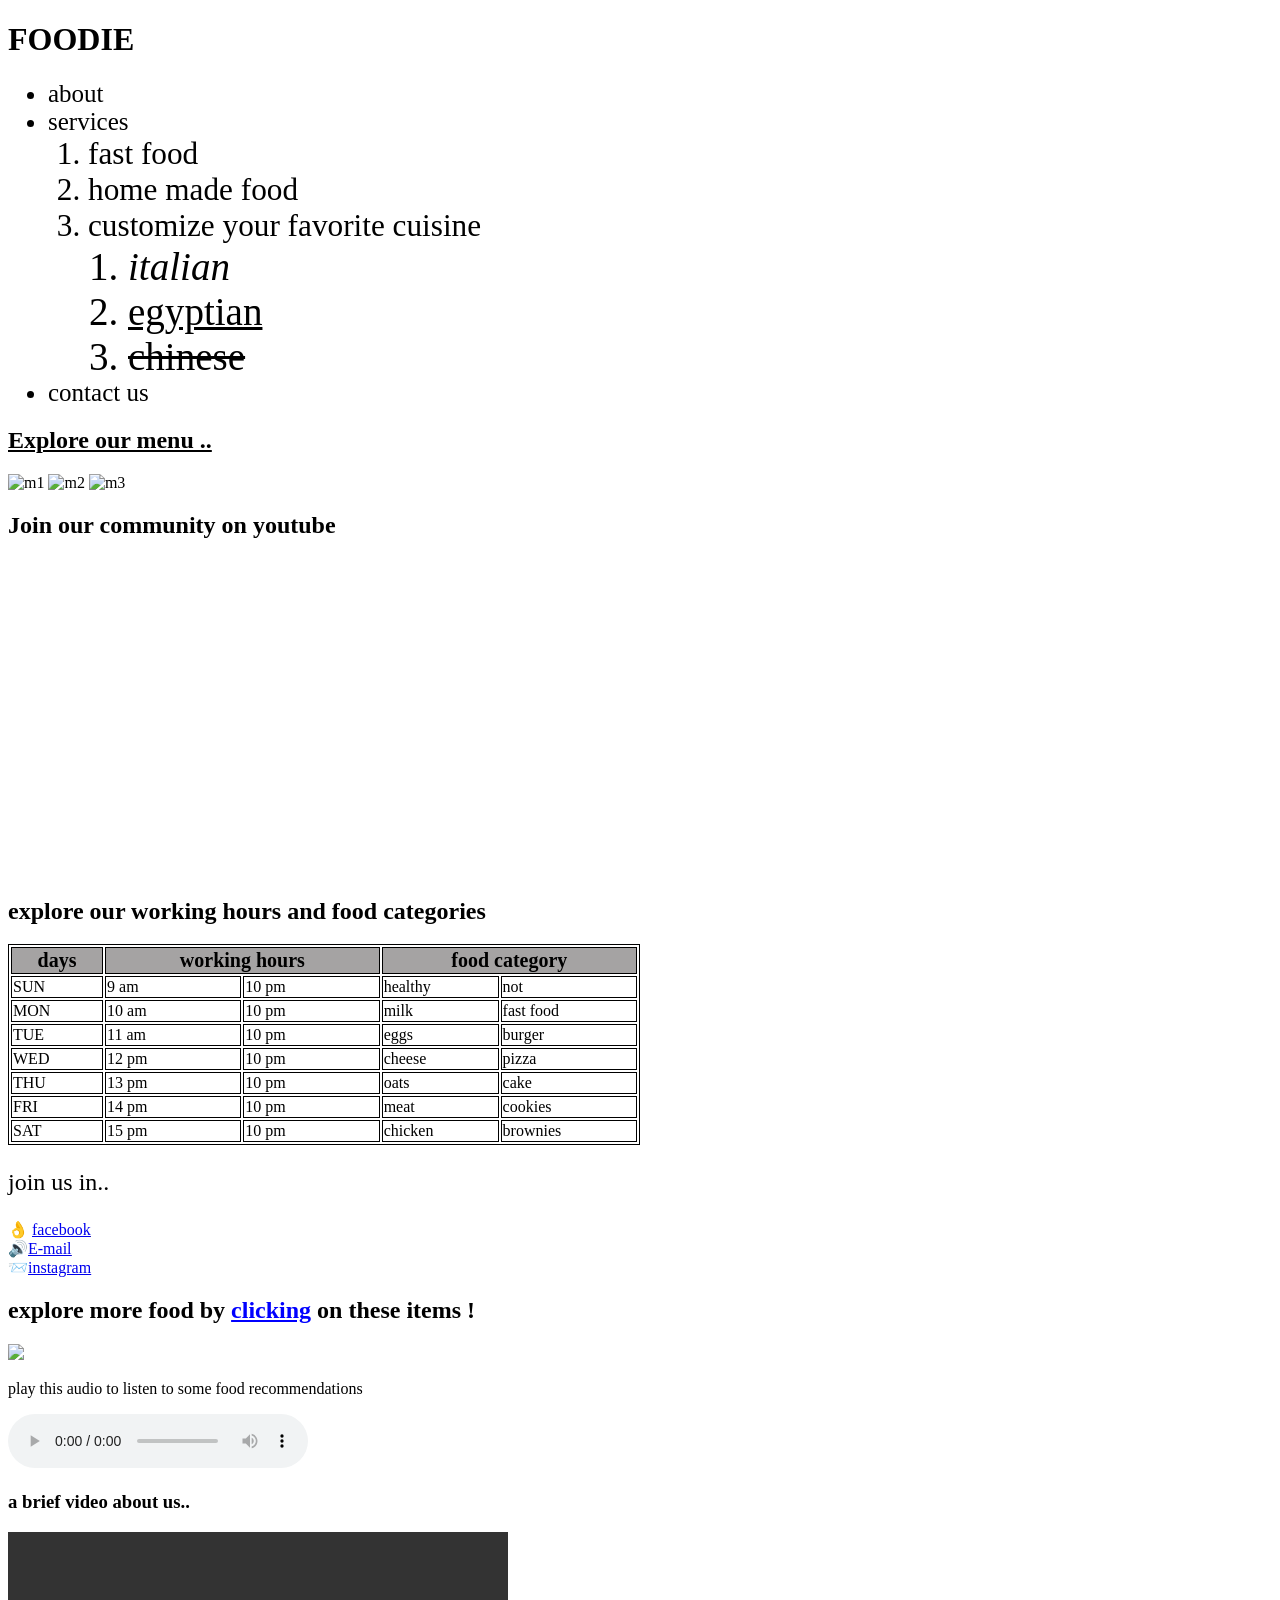
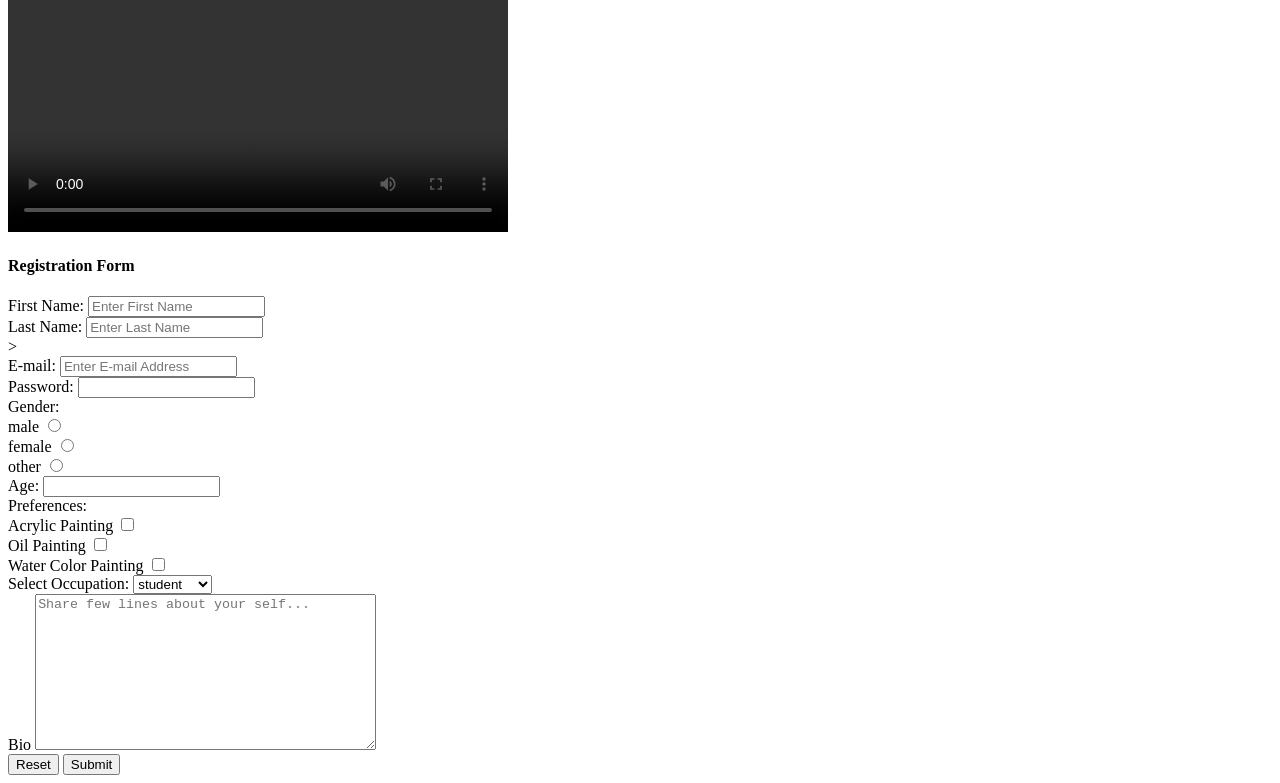
==== index.html @ 125ce16f "Add files via upload" ====
<!DOCTYPE html>
<html lang="en">
<head>
    <meta charset="UTF-8">
    <meta name="viewport" content="width=device-width, initial-scale=1.0">
    <meta name="keywods" content="food,healthy food,
    egyptian,italian,chinese,fast food,home made food,menu,explore,video,audio ">
    <meta name="author" content="MahMooD">
    <title>Restaurant</title>
</head>
<body>
    <header >
    <h1>FOODIE</h1> 
    <!-- <img src="chc.JPG" alt="chc" width="50" height="50"> -->
    <!-- LOGO HERE -->
     <ul>
<li> about </li>
<li> services</li>

<ol>
<li>fast food</li>
<li>home made food</li>
<li>customize your favorite cuisine </li>
<ol>
    <li> <em>italian</em></li>
    <li> <ins>egyptian</ins></li>
    <li><del>chinese</del></li>
    </ol>
</ol>

<li>contact us</li>
</ul>


</header>

<h2><ins>Explore our menu ..</ins></h2>
<img src="m1.JPG" alt="m1" width="300" height="300">
<img src="m2.JPG" alt="m2" width="300" height="300">
<img src="m3.JPG" alt="m3" width="300" height="300">

<h2>Join our community on youtube</h2>

<iframe 
width="560"
 height="315"
 src="https://www.youtube.com/embed/NiT7PBiEooo?si=DvgQN6zbMuZ1Wa29" 
 title="YouTube video player" 
 frameborder="0" 
 allow="accelerometer; autoplay; clipboard-write; encrypted-media; gyroscope; picture-in-picture; web-share" 
referrerpolicy="strict-origin-when-cross-origin"
 allowfullscreen>
</iframe>

<h2>explore our working hours and food categories</h2>
<style>
    table,tr,td,th{border: 1px solid black;}
    th{font-size: 125%;}
    ul,li,ol{font-size: 125%;}
    
</style>
<table width="50%">
    

<tr style="background-color: rgb(165, 163, 163);">
 <th>days</th>
 <th colspan="2">working hours </th>
 <th colspan="2">food category</th>
</tr>

<tr>
<td>SUN</td>
<td>9 am</td>
<td>10 pm</td>
<td>healthy</td>
<td>not</td>
</tr>
<tr>
 <td>MON</td>
 <td>10 am</td>
 <td>10 pm</td>
 <td>milk</td>
 <td>fast food</td>
</tr>
<tr>
 <td>TUE</td>
 <td>11 am</td>
 <td>10 pm</td>
 <td>eggs</td>
 <td>burger</td>
</tr>
<tr>
 <td>WED</td>
 <td>12 pm</td>
 <td>10 pm</td>
 <td>cheese</td>
 <td>pizza</td>
</tr>
<tr>
    <td>THU</td>
    <td>13 pm</td>
    <td>10 pm</td>
    <td>oats</td>
    <td>cake</td>
</tr>
<tr>
    <td>FRI</td>
    <td>14 pm</td>
    <td>10 pm</td>
    <td>meat</td>
    <td>cookies</td>

</tr>
<tr>
    <td>SAT</td>
    <td>15 pm</td>
    <td>10 pm</td>
    <td>chicken</td>
    <td>brownies</td>
</tr>
</table>

<p style="font-size: 150%;">join us in..</p>
👌 <ins><a href="https://www.facebook.com/calls.wer?mibextid=ZbWKwL" target="_blank">facebook</a></ins><br>
🔊<ins><a href="https://www.facebook.com/calls.wer?mibextid=ZbWKwL" target="_blank">E-mail</a></ins><br>
📨<ins><a href="https://www.facebook.com/calls.wer?mibextid=ZbWKwL" target="_blank">instagram</a></ins>


<h2>explore more food by <ins style="color: blue;">clicking</ins> on these items !</h2>

<img src="food explorer.JPG" usemap="#image-map">

<map name="image-map">
    <area target="_blank" 
    alt="chicken1"
     title="chicken1" 
     href="1" 
     coords="343,405,100" 
     shape="circle">
    <area 
    target="_blank" 
    alt="chicken2" 
    title="chicken2" 
    href="2" 
    coords="545,409,98"
     shape="circle">
    <area 
    target="_blank" 
    alt="rice" title="rice"
     href="3" 
     coords="769,395,99" 
     shape="circle">
    <area 
    target="_blank" 
    alt="meat with ketchup" 
    title="meat with ketchup"
     href="4" 
     coords="989,398,97"
      shape="circle">
    <area 
    target="_blank" 
    alt="ketchup" 
    title="ketchup" 
    href="5" 
    coords="307,39,38"
     shape="circle">
    <area 
    target="_blank" 
    alt="none" title="none"
     href="6" coords="635,36,41" 
     shape="circle">
    <area 
    target="_blank"
     alt="hot flavor" 
     title="hot flavor" 
     href="7" coords="917,17,40" 
     shape="circle">
    <area 
    target="_blank"
     alt="chic" 
     title="chic" 
     href="1" 
     coords="882,603,959,540,1004,500,1035,495,1071,527,1098,554,1125,581,1166,617,1193,644,1215,675,1242,702,1238,724,1215,751,1184,783,1152,792,1098,792,1058,787,914,635" 
     shape="poly">
    <area
     target="_blank" 
     alt="bal" title="bal" 
     href="2" 
     coords="612,87,612,123,626,150,653,172,675,204,711,226,729,240,752,258,783,253,797,231,819,217,828,177,846,159,869,127,864,91,855,60,837,33,810,10,779,6" 
     shape="poly">
    <area 
    target="_blank" 
    alt="rr" title="rr" 
    href="3" 
    coords="897,78,903,104,911,134,927,144,947,154,955,182,965,200,985,216,993,230,1015,248,1027,246,1031,232,1039,222,1065,214,1071,192,1089,178,1103,170,1107,148,1107,128,1103,116,1087,104,1045,86,1039,64,997,48,969,36" 
    shape="poly">
    <area 
    target="_blank" 
    alt="ewq" title="ewq"
     href="4"
      coords="303,112,307,150,333,172,353,190,371,202,385,216,383,240,399,246,419,252,427,272,451,272,465,250,485,256,509,250,517,234,527,220,529,208,527,196,545,186,549,166,557,148,555,132,545,118,527,110,527,94,527,80,535,68,537,56,515,52,455,48,423,40,377,38" 
      shape="poly">
    <area 
    target="_blank" 
    alt="rrg" 
    title="rrg" 
    href="5"
     coords="671,485,553,623,615,683,647,707,677,739,707,767,731,789,743,793,785,793,845,791,891,791,919,763,927,739,935,733,941,713,941,693,925,667" 
     shape="poly">
    <area 
    target="_blank" 
    alt="suchi" 
    title="suchi" 
    href="6" 
    coords="94,33,28,93,6,123,4,179,12,193,46,235,92,277,142,315,203,371,223,357,245,333,261,315,273,283,301,271,323,253,329,229"
     shape="poly">
    <area
     target="_blank" 
     alt="fried chicken" 
     title="fried chicken"
      href="7" 
      coords="345,513,293,563,231,645,311,725,357,769,381,785,419,787,451,787,485,793,519,793,575,787,597,783,599,757,597,733,595,719"
       shape="poly">
    <area 
    target="_blank" 
    alt="mix" title="mix" 
    href="8" 
    coords="96,517,160" 
    shape="circle">
    <area 
    target="_blank" 
    alt="mid fried chicken" 
    title="mid fried chicken"
     href="9"
      coords="1181,179,1083,259,1053,295,1107,365,1155,413,1191,457,1209,481,1237,517,1249,529,1249,437,1247,395,1249,341,1247,293,1249,253" 
      shape="poly">
    <area 
    target="_blank"
     alt="soup" 
     title="soup" 
     href="10" 
     coords="1167,448,1139,462,1129,528,1129,550,1153,568,1187,588,1207,598,1225,598,1241,600,1247,586,1247,546,1247,530" 
     shape="poly">
</map>
<p>play this audio to listen to some food recommendations</p>
<audio controls>
    <source src="happy-together-food-vlog-travel-music-247319.mp3">
</audio>

<h3>a brief video about us..</h3>

<Video controls width="500" height="300"> 
    <source src="3191902-uhd_3840_2160_25fps.mp4">
</Video>

<h4>Registration Form</h4>

<form action="get" autocomplete="off">
<label for="fname" name="first name"> First Name:</label>
<input type="text" name="first name" id="fname" placeholder="Enter First Name">
<br>
<label for="lname" name="last name">Last Name:</label>
<input type="text" name="last name" id="lname" placeholder="Enter Last Name">
<br>>
<br>
<label for="em" name="email">E-mail:</label>
<input type="text" name="email" id="em" placeholder="Enter E-mail Address">
<br>
<label for="pass" name="password">Password:</label>
<input type="password" name="paswword" id="pass">
<br>
<label for="ge" name="gender">Gender:</label>
<br>
<label for="ge1" name="gender">male</label>
<input type="radio" name="gender" id="ge1">
<br>
<label for="ge2" name="gender">female</label>
<input type="radio" name="gender" id="ge2">
<br>
<label for="ge3" name="gender">other</label>
<input type="radio" name="gender" id="ge3">
<br>
<label for="age" name="age">Age:</label>
<input type="number" name="age" id="age">
<br>
<label for="pref" name="pre">Preferences:</label>
<br>
<label for="pref1" name="pre">Acrylic Painting</label>
<input type="checkbox" name="pre" id="pref1">
<br>
<label for="pref2" name="pre">Oil Painting</label>
<input type="checkbox" name="pre" id="pref2">
<br>
<label for="pref3" name="pre">Water Color Painting</label>
<input type="checkbox" name="pre" id="pref3">
<br>
<label for="so" name="select occupation">Select Occupation:</label>
<select name="select occupation" id="so">
<option value="student">student</option>
<option value="graduate">graduate</option>
<option value="nongrade">nongrade</option>
</select>
<br>
<label for="bio" name="bio">Bio</label>
<textarea name="bio" rows="10" cols="40" placeholder="Share few lines about your self..."></textarea>
<br>

<input type="reset">

<input type="submit">




</form>

















































































































</body>
</html>
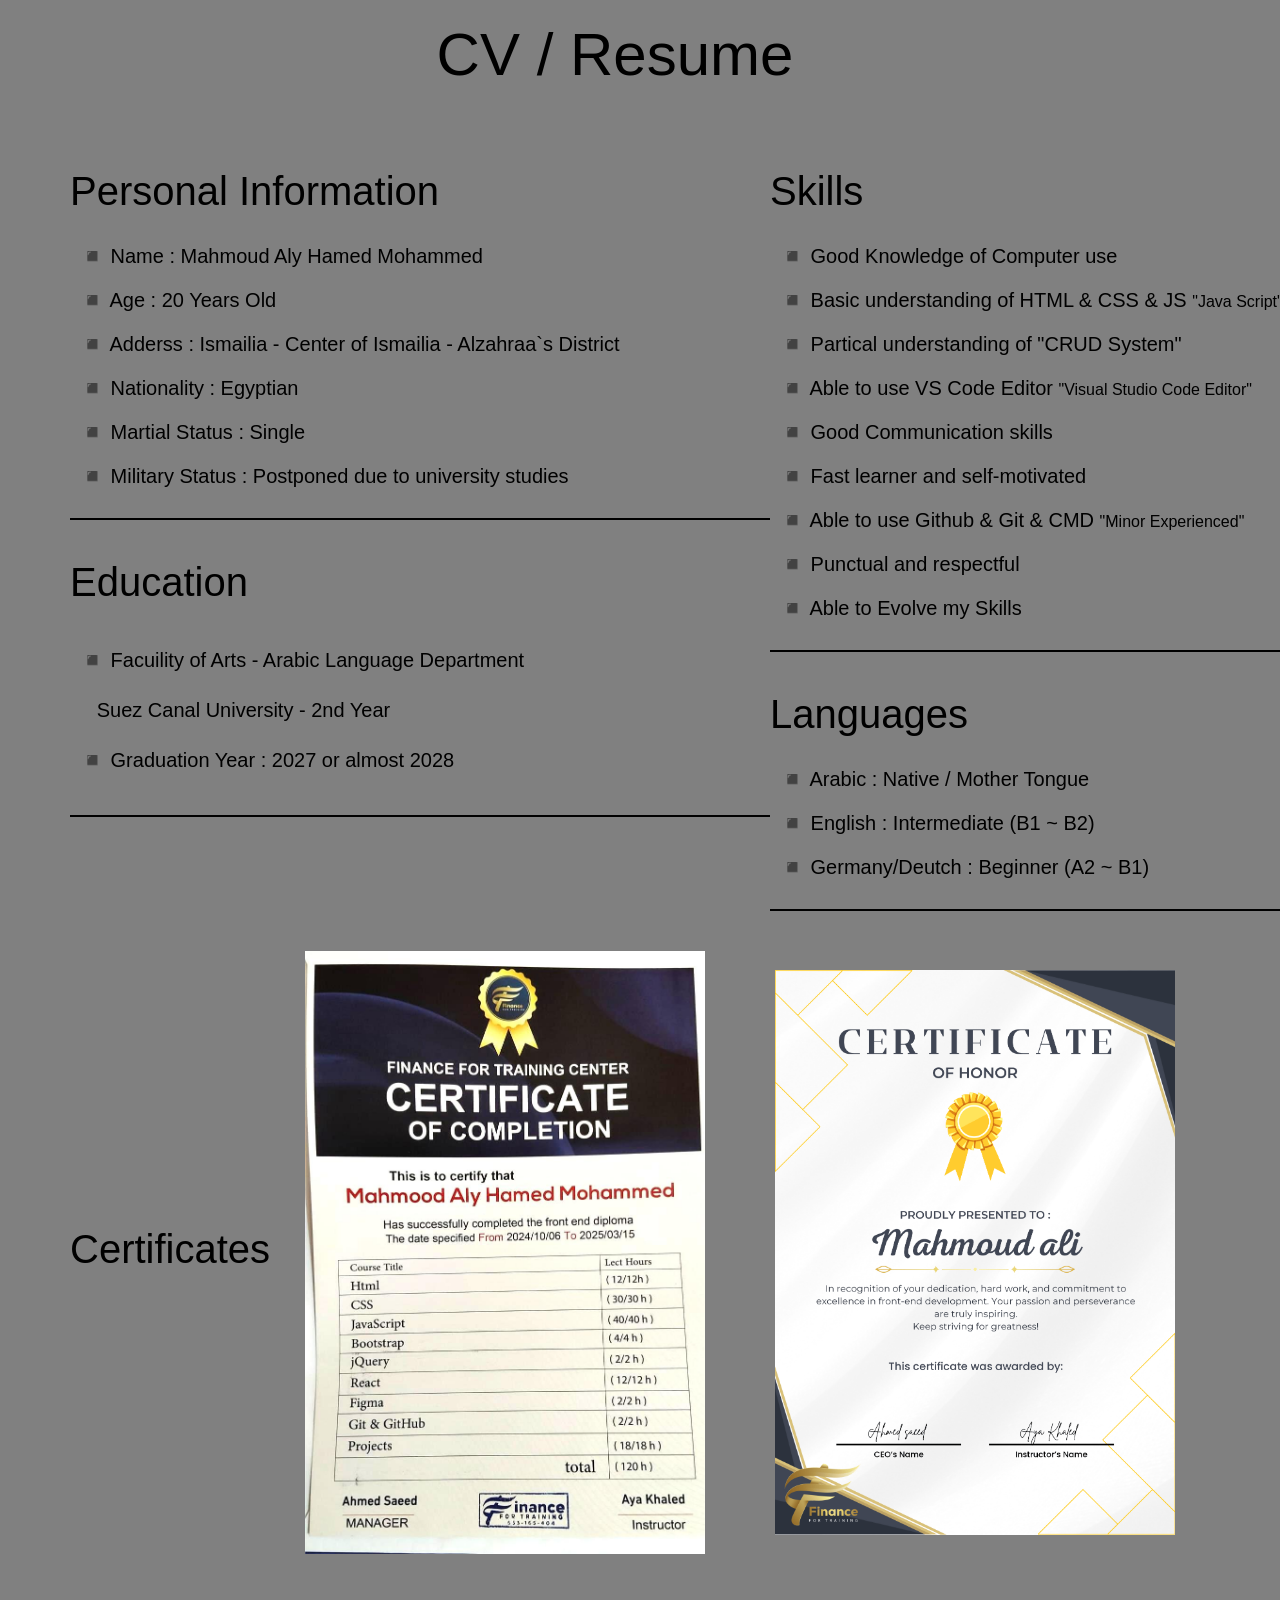
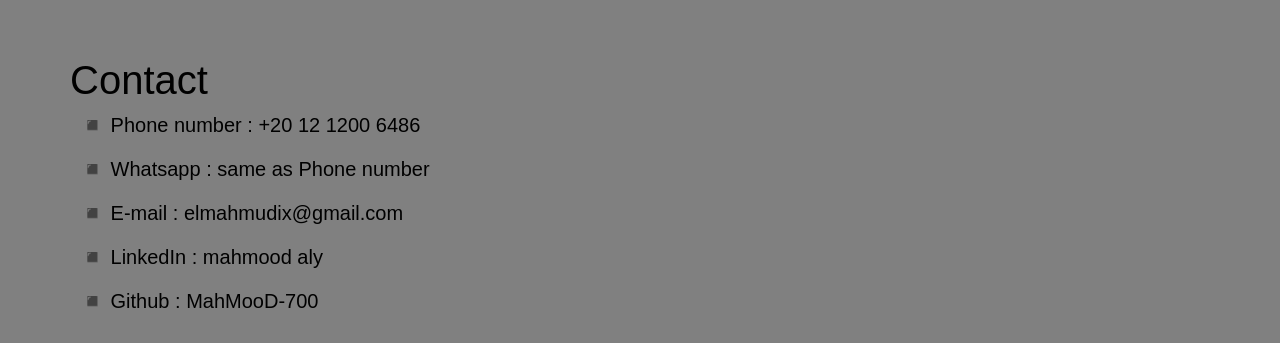
==== commit 456c8563: "Add files via upload" ====
--- a/index.html
+++ b/index.html
@@ -3,428 +3,148 @@
 <head>
     <meta charset="UTF-8">
     <meta name="viewport" content="width=device-width, initial-scale=1.0">
-    <meta name="keywods" content="food,healthy food,
-    egyptian,italian,chinese,fast food,home made food,menu,explore,video,audio ">
-    <meta name="author" content="MahMooD">
-    <title>Restaurant</title>
+    <link rel="stylesheet" href="style.css">
+    <title>CV</title>
 </head>
 <body>
-    <header >
-    <h1>FOODIE</h1> 
-    <!-- <img src="chc.JPG" alt="chc" width="50" height="50"> -->
-    <!-- LOGO HERE -->
-     <ul>
-<li> about </li>
-<li> services</li>
-
-<ol>
-<li>fast food</li>
-<li>home made food</li>
-<li>customize your favorite cuisine </li>
-<ol>
-    <li> <em>italian</em></li>
-    <li> <ins>egyptian</ins></li>
-    <li><del>chinese</del></li>
-    </ol>
-</ol>
-
-<li>contact us</li>
-</ul>
-
-
-</header>
-
-<h2><ins>Explore our menu ..</ins></h2>
-<img src="m1.JPG" alt="m1" width="300" height="300">
-<img src="m2.JPG" alt="m2" width="300" height="300">
-<img src="m3.JPG" alt="m3" width="300" height="300">
-
-<h2>Join our community on youtube</h2>
-
-<iframe 
-width="560"
- height="315"
- src="https://www.youtube.com/embed/NiT7PBiEooo?si=DvgQN6zbMuZ1Wa29" 
- title="YouTube video player" 
- frameborder="0" 
- allow="accelerometer; autoplay; clipboard-write; encrypted-media; gyroscope; picture-in-picture; web-share" 
-referrerpolicy="strict-origin-when-cross-origin"
- allowfullscreen>
-</iframe>
-
-<h2>explore our working hours and food categories</h2>
-<style>
-    table,tr,td,th{border: 1px solid black;}
-    th{font-size: 125%;}
-    ul,li,ol{font-size: 125%;}
-    
-</style>
-<table width="50%">
-    
-
-<tr style="background-color: rgb(165, 163, 163);">
- <th>days</th>
- <th colspan="2">working hours </th>
- <th colspan="2">food category</th>
-</tr>
-
-<tr>
-<td>SUN</td>
-<td>9 am</td>
-<td>10 pm</td>
-<td>healthy</td>
-<td>not</td>
-</tr>
-<tr>
- <td>MON</td>
- <td>10 am</td>
- <td>10 pm</td>
- <td>milk</td>
- <td>fast food</td>
-</tr>
-<tr>
- <td>TUE</td>
- <td>11 am</td>
- <td>10 pm</td>
- <td>eggs</td>
- <td>burger</td>
-</tr>
-<tr>
- <td>WED</td>
- <td>12 pm</td>
- <td>10 pm</td>
- <td>cheese</td>
- <td>pizza</td>
-</tr>
-<tr>
-    <td>THU</td>
-    <td>13 pm</td>
-    <td>10 pm</td>
-    <td>oats</td>
-    <td>cake</td>
-</tr>
-<tr>
-    <td>FRI</td>
-    <td>14 pm</td>
-    <td>10 pm</td>
-    <td>meat</td>
-    <td>cookies</td>
-
-</tr>
-<tr>
-    <td>SAT</td>
-    <td>15 pm</td>
-    <td>10 pm</td>
-    <td>chicken</td>
-    <td>brownies</td>
-</tr>
-</table>
-
-<p style="font-size: 150%;">join us in..</p>
-👌 <ins><a href="https://www.facebook.com/calls.wer?mibextid=ZbWKwL" target="_blank">facebook</a></ins><br>
-🔊<ins><a href="https://www.facebook.com/calls.wer?mibextid=ZbWKwL" target="_blank">E-mail</a></ins><br>
-📨<ins><a href="https://www.facebook.com/calls.wer?mibextid=ZbWKwL" target="_blank">instagram</a></ins>
-
-
-<h2>explore more food by <ins style="color: blue;">clicking</ins> on these items !</h2>
-
-<img src="food explorer.JPG" usemap="#image-map">
-
-<map name="image-map">
-    <area target="_blank" 
-    alt="chicken1"
-     title="chicken1" 
-     href="1" 
-     coords="343,405,100" 
-     shape="circle">
-    <area 
-    target="_blank" 
-    alt="chicken2" 
-    title="chicken2" 
-    href="2" 
-    coords="545,409,98"
-     shape="circle">
-    <area 
-    target="_blank" 
-    alt="rice" title="rice"
-     href="3" 
-     coords="769,395,99" 
-     shape="circle">
-    <area 
-    target="_blank" 
-    alt="meat with ketchup" 
-    title="meat with ketchup"
-     href="4" 
-     coords="989,398,97"
-      shape="circle">
-    <area 
-    target="_blank" 
-    alt="ketchup" 
-    title="ketchup" 
-    href="5" 
-    coords="307,39,38"
-     shape="circle">
-    <area 
-    target="_blank" 
-    alt="none" title="none"
-     href="6" coords="635,36,41" 
-     shape="circle">
-    <area 
-    target="_blank"
-     alt="hot flavor" 
-     title="hot flavor" 
-     href="7" coords="917,17,40" 
-     shape="circle">
-    <area 
-    target="_blank"
-     alt="chic" 
-     title="chic" 
-     href="1" 
-     coords="882,603,959,540,1004,500,1035,495,1071,527,1098,554,1125,581,1166,617,1193,644,1215,675,1242,702,1238,724,1215,751,1184,783,1152,792,1098,792,1058,787,914,635" 
-     shape="poly">
-    <area
-     target="_blank" 
-     alt="bal" title="bal" 
-     href="2" 
-     coords="612,87,612,123,626,150,653,172,675,204,711,226,729,240,752,258,783,253,797,231,819,217,828,177,846,159,869,127,864,91,855,60,837,33,810,10,779,6" 
-     shape="poly">
-    <area 
-    target="_blank" 
-    alt="rr" title="rr" 
-    href="3" 
-    coords="897,78,903,104,911,134,927,144,947,154,955,182,965,200,985,216,993,230,1015,248,1027,246,1031,232,1039,222,1065,214,1071,192,1089,178,1103,170,1107,148,1107,128,1103,116,1087,104,1045,86,1039,64,997,48,969,36" 
-    shape="poly">
-    <area 
-    target="_blank" 
-    alt="ewq" title="ewq"
-     href="4"
-      coords="303,112,307,150,333,172,353,190,371,202,385,216,383,240,399,246,419,252,427,272,451,272,465,250,485,256,509,250,517,234,527,220,529,208,527,196,545,186,549,166,557,148,555,132,545,118,527,110,527,94,527,80,535,68,537,56,515,52,455,48,423,40,377,38" 
-      shape="poly">
-    <area 
-    target="_blank" 
-    alt="rrg" 
-    title="rrg" 
-    href="5"
-     coords="671,485,553,623,615,683,647,707,677,739,707,767,731,789,743,793,785,793,845,791,891,791,919,763,927,739,935,733,941,713,941,693,925,667" 
-     shape="poly">
-    <area 
-    target="_blank" 
-    alt="suchi" 
-    title="suchi" 
-    href="6" 
-    coords="94,33,28,93,6,123,4,179,12,193,46,235,92,277,142,315,203,371,223,357,245,333,261,315,273,283,301,271,323,253,329,229"
-     shape="poly">
-    <area
-     target="_blank" 
-     alt="fried chicken" 
-     title="fried chicken"
-      href="7" 
-      coords="345,513,293,563,231,645,311,725,357,769,381,785,419,787,451,787,485,793,519,793,575,787,597,783,599,757,597,733,595,719"
-       shape="poly">
-    <area 
-    target="_blank" 
-    alt="mix" title="mix" 
-    href="8" 
-    coords="96,517,160" 
-    shape="circle">
-    <area 
-    target="_blank" 
-    alt="mid fried chicken" 
-    title="mid fried chicken"
-     href="9"
-      coords="1181,179,1083,259,1053,295,1107,365,1155,413,1191,457,1209,481,1237,517,1249,529,1249,437,1247,395,1249,341,1247,293,1249,253" 
-      shape="poly">
-    <area 
-    target="_blank"
-     alt="soup" 
-     title="soup" 
-     href="10" 
-     coords="1167,448,1139,462,1129,528,1129,550,1153,568,1187,588,1207,598,1225,598,1241,600,1247,586,1247,546,1247,530" 
-     shape="poly">
-</map>
-<p>play this audio to listen to some food recommendations</p>
-<audio controls>
-    <source src="happy-together-food-vlog-travel-music-247319.mp3">
-</audio>
-
-<h3>a brief video about us..</h3>
-
-<Video controls width="500" height="300"> 
-    <source src="3191902-uhd_3840_2160_25fps.mp4">
-</Video>
-
-<h4>Registration Form</h4>
-
-<form action="get" autocomplete="off">
-<label for="fname" name="first name"> First Name:</label>
-<input type="text" name="first name" id="fname" placeholder="Enter First Name">
-<br>
-<label for="lname" name="last name">Last Name:</label>
-<input type="text" name="last name" id="lname" placeholder="Enter Last Name">
-<br>>
-<br>
-<label for="em" name="email">E-mail:</label>
-<input type="text" name="email" id="em" placeholder="Enter E-mail Address">
-<br>
-<label for="pass" name="password">Password:</label>
-<input type="password" name="paswword" id="pass">
-<br>
-<label for="ge" name="gender">Gender:</label>
-<br>
-<label for="ge1" name="gender">male</label>
-<input type="radio" name="gender" id="ge1">
-<br>
-<label for="ge2" name="gender">female</label>
-<input type="radio" name="gender" id="ge2">
-<br>
-<label for="ge3" name="gender">other</label>
-<input type="radio" name="gender" id="ge3">
-<br>
-<label for="age" name="age">Age:</label>
-<input type="number" name="age" id="age">
-<br>
-<label for="pref" name="pre">Preferences:</label>
-<br>
-<label for="pref1" name="pre">Acrylic Painting</label>
-<input type="checkbox" name="pre" id="pref1">
-<br>
-<label for="pref2" name="pre">Oil Painting</label>
-<input type="checkbox" name="pre" id="pref2">
-<br>
-<label for="pref3" name="pre">Water Color Painting</label>
-<input type="checkbox" name="pre" id="pref3">
-<br>
-<label for="so" name="select occupation">Select Occupation:</label>
-<select name="select occupation" id="so">
-<option value="student">student</option>
-<option value="graduate">graduate</option>
-<option value="nongrade">nongrade</option>
-</select>
-<br>
-<label for="bio" name="bio">Bio</label>
-<textarea name="bio" rows="10" cols="40" placeholder="Share few lines about your self..."></textarea>
-<br>
-
-<input type="reset">
-
-<input type="submit">
+   <div class="personal-image">
+      <img src="/WhatsApp Image 2025-08-08 at 15.31.00_cf655e81.jpg" alt="" >
+   </div>
+    <h1 class="font60">CV / Resume</h1>
+    <div class="personal-info">
+      <div class="faces">
+         <div class="face1">
+        <div class="font40 head1">
+         Personal Information
+     </div>
+     <div>
+        <div class="info font20">
+            ◾ Name : Mahmoud Aly Hamed Mohammed
+        </div>
+        <div class="info font20">
+            ◾ Age : 20 Years Old
+        </div>
+        <div class="info font20">
+            ◾ Adderss : Ismailia - Center of Ismailia - Alzahraa`s District
+        </div>
+        <div class="info font20">
+            ◾ Nationality : Egyptian
+        </div>
+        <div class="info font20">
+            ◾ Martial Status : Single
+        </div>
+        <div class="info font20">
+            ◾ Military Status : Postponed due to university studies
+        </div>
+    </div>
+    <div class="line"></div>
+            <div class="font40 head1">
+         <pre>Education</pre>
+     </div>
+    <div class="education info font20">
+        ◾ Facuility of Arts - Arabic Language Department <br/>
+           <pre>   Suez Canal University - 2nd Year </pre>
+        <div>◾ Graduation Year : 2027 or almost 2028</div>
+    </div>
+    <div class="line"></div>
+    </div>
+    <!-- face1 end  face 2 start -->
+    <div class="face2">
+            <div class="font40 head1">
+         <pre>Skills</pre>
+         </div>
+         <div class="info font20">
+            ◾ Good Knowledge of Computer use
+         </div>
+         <div class="info font20">
+            ◾ Basic understanding of HTML & CSS & JS <span class="font16">"Java Script"</span> & React
+         </div>
+         <div class="info font20">
+            ◾ Partical understanding of "CRUD System"
+         </div>
+         <div class="info font20">
+            ◾ Able to use VS Code Editor  <span class="font16">"Visual Studio Code Editor"</span>
+         </div>
+         <div class="info font20">
+            ◾ Good Communication skills
+         </div>
+         <div class="info font20">
+            ◾ Fast learner and self-motivated
+         </div>
+         <div class="info font20">
+            ◾ Able to use Github & Git & CMD  <span class="font16">"Minor Experienced"</span>
+         </div>
+         <div class="info font20">
+            ◾ Punctual and respectful
+         </div>
+         <div class="info font20">
+            ◾ Able to Evolve my Skills 
+         </div>
+         <div class="line"></div>
+            <div class="font40 head1">
+         Languages
+         </div>
+         <div class="info font20">
+            ◾ Arabic : <span>Native / Mother Tongue</span>
+         </div>
+         <div class="info font20">
+            ◾ English : Intermediate (B1 ~ B2)
+         </div>
+            <div class="info font20">
+            ◾ Germany/Deutch : Beginner (A2 ~ B1)
+         </div>
+         <div class="line"></div>
+</div>
+<!-- face 2 -->
+<!-- all faces end -->
+</div>
 
 
 
-
-</form>
+         <div class="certs">
+                     <div class="font40 head1">
+   Certificates
+         </div>
+            <div class="cert1">
+               <img src="Mahmoud`s Cert.jpg" alt="" width="400px">
+            </div>
+            <div class="cert2">
+               <img src="Crud system Cert _1.png" alt="" width="400px">
+            </div>
+         </div>
+                  <div class="font40 head1 mg">
+         Contact
+         </div>
+         <div class="info font20">
+            ◾ Phone number : +20 12 1200 6486
+         </div>
+         <div class="info font20">
+            ◾ Whatsapp : same as Phone number 
+         </div>
+         <div class="info font20">
+            ◾ E-mail : elmahmudix@gmail.com 
+         </div>
+         <div class="info font20">
+            ◾ LinkedIn : mahmood aly
+         </div>
+         <div class="info font20">
+            ◾ Github : MahMooD-700
+         </div>
+         <!-- <div class="info font20">
+            ◾
+         </div> -->
 
 
 
 
 
+     </div>
+    <!-- end of personal info down -->
+     
+    </div>
 
-
-
-
-
-
-
-
-
-
-
-
-
-
-
-
-
-
-
-
-
-
-
-
-
-
-
-
-
-
-
-
-
-
-
-
-
-
-
-
-
-
-
-
-
-
-
-
-
-
-
-
-
-
-
-
-
-
-
-
-
-
-
-
-
-
-
-
-
-
-
-
-
-
-
-
-
-
-
-
-
-
-
-
-
-
-
-
-
-
-
-
-
-
-
-
-
-
-
-
-
-
-
-
-
-
-
+    
+  <!-- ◾   -->
 
 </body>
 </html>
--- a/style.css
+++ b/style.css
@@ -0,0 +1,83 @@
+*{
+    margin: 0 auto;
+    padding: 0 ;
+    box-sizing: border-box;
+    background-color: grey;
+    
+
+  font-family: "Josefin Sans", sans-serif;
+  font-optical-sizing: auto;
+  font-weight: 500;
+  font-style: normal;
+
+}
+
+.personal-image img{
+   width: 200px;
+   border-radius: 60%;
+   
+}
+.personal-image{
+
+   border-radius: 50%;
+position: absolute;
+top: 1%;
+right: 5%;
+
+}
+
+/* constant */
+/* // <weight>: Use a value from 100 to 700
+// <uniquifier>: Use a unique and descriptive class name
+
+.roboto-mono-<uniquifier> {
+  font-family: "Roboto Mono", monospace;
+  font-optical-sizing: auto;
+  font-weight: <weight>;
+  font-style: normal;
+} */
+ .head1{
+    margin:10px  0 20px 0;
+ }
+.line{width: 700px;
+height: 2px;
+background-color: black;
+padding: 0;
+margin: 20px 0 40px 0;}
+.personal-info ,
+ .education{
+    padding: 20px 70px;
+}
+
+.education{line-height: 50px;}
+
+ .font40{
+    font-size: 40px;
+ }
+  .font60{
+    font-size: 60px;
+    display: flex;
+    align-items: center;
+    justify-content: center;
+    margin: 20px 50px 50px 0;
+ }
+ .font20{font-size: 20px;
+font-weight: 100;}
+ .info{padding: 10px 10px ;}
+
+
+ .font16{
+    font-size: 16px;
+ }
+
+.certs{
+   display: flex;
+   flex: row;
+   align-items: center;
+   gap: -50px;
+}
+.faces{display: flex;
+}
+.mg{margin: 100px 0 0 0;}
+
+
